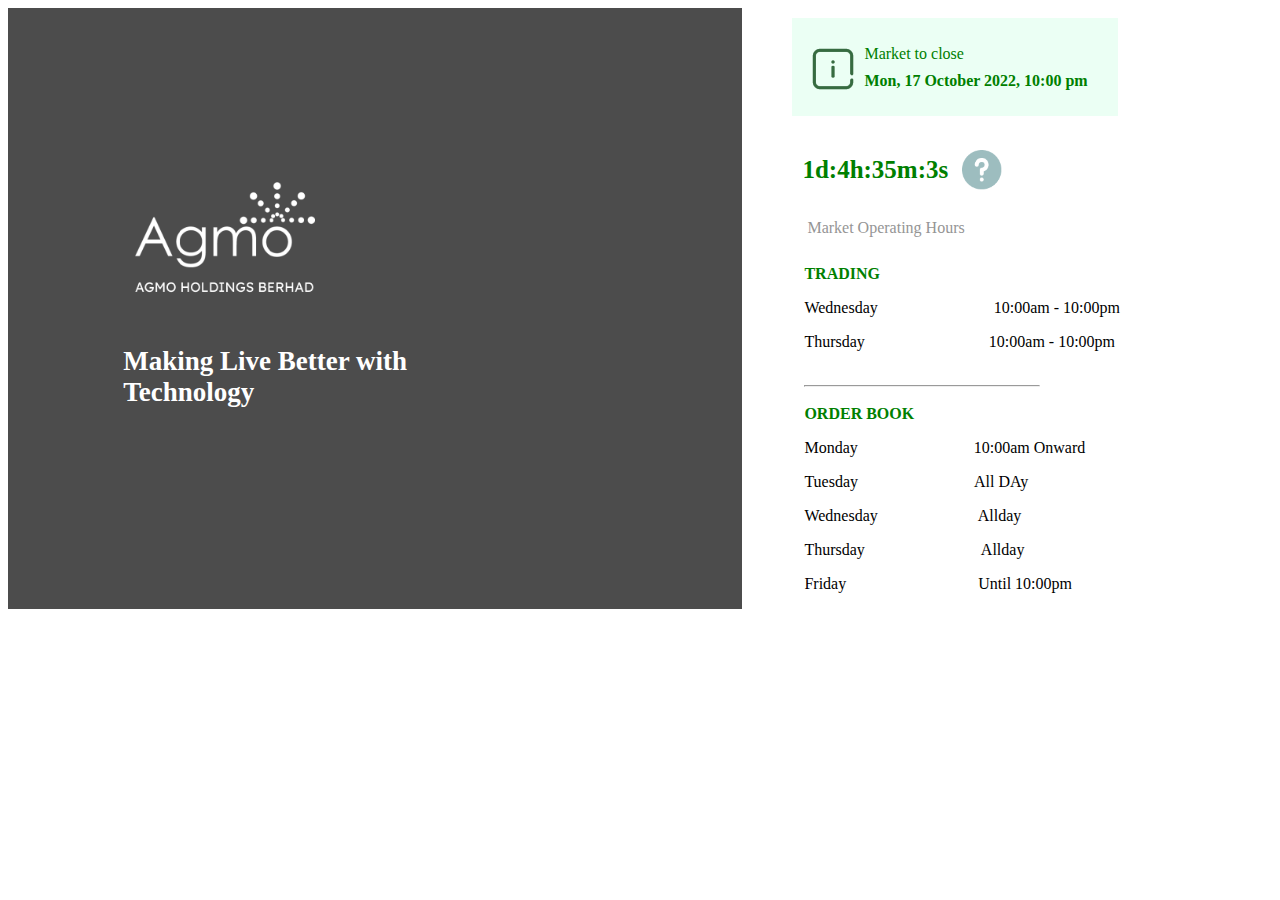
==== index.html @ 68622b1d "code add" ====
<!DOCTYPE html>
<html>

<head>
    <title>Grid Layout</title>
    <style>

    </style>
    <link rel="stylesheet" href="style.css">
</head>

<body>

    <div class="row">
        <div class=" column1">
            <div class="image-container">
                <div class="logo">
                    <img src="agmo_logo.png" alt="Logo">
                </div>
            </div>
            <h3 style="text-align: left;font-size: 27px;">Making Live Better with <br>Technology</h3>
        </div>
        <div class=" column2">

            <div class="text-div">
                <div>
                    <img style="width: 50px;padding-top: 12px;" src="icon_info.png" alt="">
                </div>
                <div style="color: green; margin-left: 6px;line-height: 0.7;padding-top: 16px;">
                    <p>Market to close</p>
                    <p><b>Mon, 17 October 2022, 10:00 pm</b></p>
                </div>
            </div>

            <div style="display: flex; margin-top: 20px;margin-left: 20px;">
                <p style="color:green ; margin-top: 20px;font-size: 25px;"><b>1d:4h:35m:3s</b></p>
                <img style="width: 40px;height: 40px;padding-top: 14px; margin-left: 14px;" src="icon_question.png"
                    alt="">
            </div>

            <p style="color: #959595;margin: 10px 25px">Market Operating Hours</p><br>

            <div style="margin-left: 22px;">
                <p style="color:green ;"><b>TRADING</b></p>
                <p>Wednesday &emsp;&emsp;&emsp;&emsp;&emsp;&emsp;&emsp;10:00am - 10:00pm</p>
                <p>Thursday &emsp;&emsp;&emsp;&emsp;&emsp;&emsp;&ensp;&ensp;&ensp;10:00am - 10:00pm</p><br>
                <hr style="width: 50%;margin: 0;"><br>

                <p style="color: green;"><b>ORDER BOOK</b></p>

                <p>Monday &emsp;&emsp;&emsp;&emsp;&emsp;&emsp;&emsp;10:00am Onward</p>
                <p>Tuesday &emsp;&emsp;&emsp;&emsp;&emsp;&emsp;&emsp;All DAy</p>
                <p>Wednesday &emsp;&emsp;&emsp;&emsp;&emsp;&emsp;Allday</p>
                <p>Thursday &emsp;&emsp;&emsp;&emsp;&emsp;&emsp;&emsp;Allday</p>
                <p>Friday &emsp;&emsp;&emsp;&emsp;&emsp;&emsp;&emsp;&emsp;Until 10:00pm</p>
            </div>

        </div>
    </div>



</body>

</html>
---- style.css ----
.row {
    display: flex;
}

.column {
    padding: 20px;
}

.column1 {
    flex: 60%;
    background-image: linear-gradient(rgba(0, 0, 0, 0.4), rgba(0, 0, 0, 0.4)), url('agmo_background.png');
    background-size: cover;
    background-position: center;
    position: relative;
    color: #ffffff;
    /* Light-colored text */
    display: flex;
    flex-direction: column;
    align-items: center;
    justify-content: center;
    text-align: center;


}

.column1::before {
    content: "";
    position: absolute;
    top: 0;
    left: 0;
    width: 100%;
    height: 100%;
    background-color: rgba(0, 0, 0, 0.5);
    /* Adjust the opacity as needed */
    z-index: -1;
}

.column1 .logo {
    margin-bottom: 20px;
}

.column1 .logo img {
    width: 180px;
    /* Adjust size as needed */
    padding-right: 300px;
    color: white;
}

.column1 h3 {
    text-align: center;
}

.column2 {
    flex: 40%;
    background-color: #ffff;
    color: #000000;
    /* Dark-colored text */
    margin-left: 40px;
}

.column2 p {
    margin-top: 0;
}

h3 {
    text-align: left;
    font-size: 25px;

    padding-right: 220px;

}

.text-div {
    display: flex;
    background-color: #ebfff4;
    padding: 14px 16px;
    margin: 10px;
    width: 60%;
}

@media only screen and (max-width: 600px) {

    .column1 {
        width: 100%;


    }

    .column2 {
        width: 100%;


    }
}
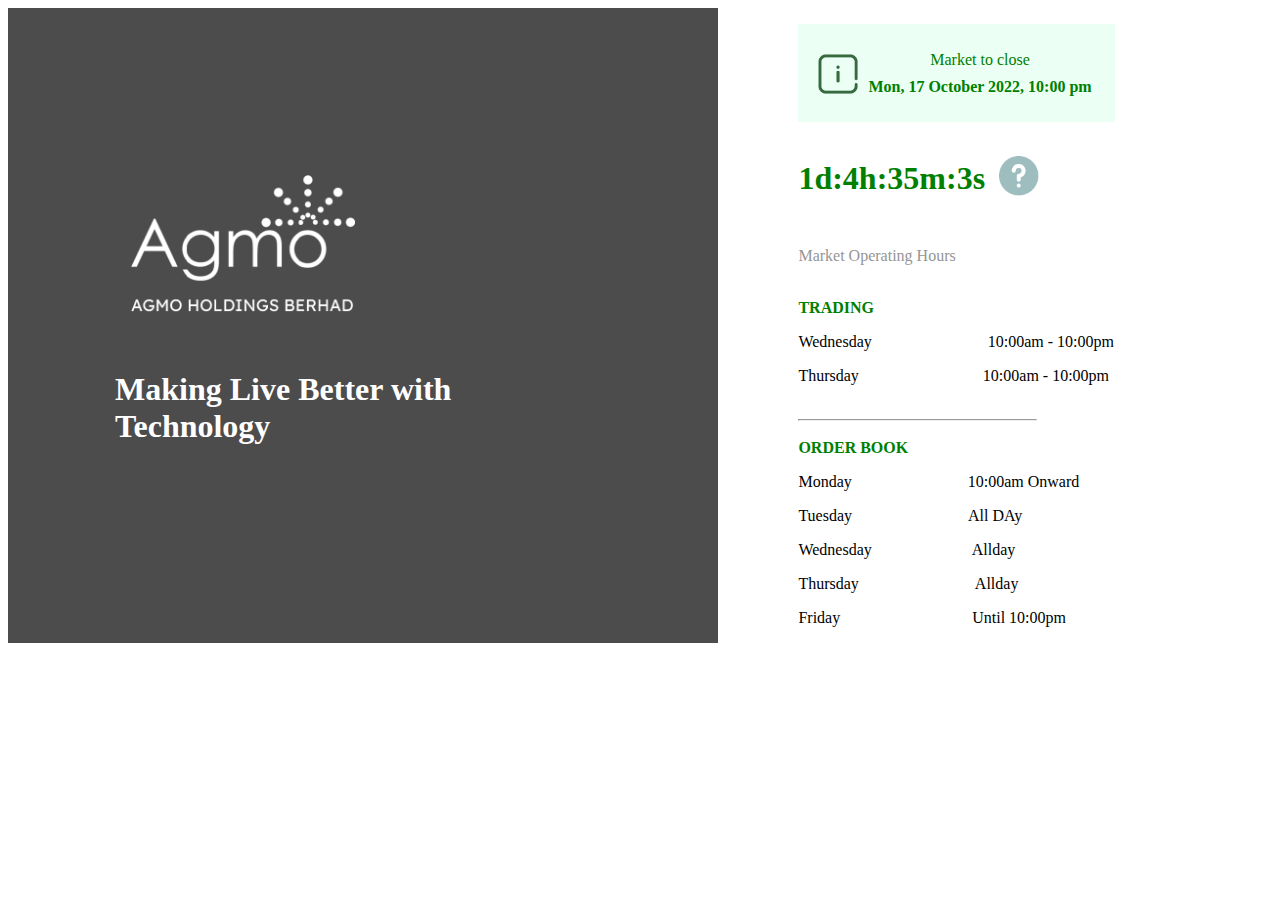
==== commit fa222ca3: "code add" ====
--- a/index.html
+++ b/index.html
@@ -2,64 +2,82 @@
 <html>
 
 <head>
-    <title>Grid Layout</title>
-    <style>
-
-    </style>
-    <link rel="stylesheet" href="style.css">
+    <title>Agmo</title>
+    <style></style>
+    <link rel="stylesheet" href="style.css" />
 </head>
 
 <body>
-
     <div class="row">
-        <div class=" column1">
+        <div class="column1">
             <div class="image-container">
                 <div class="logo">
-                    <img src="agmo_logo.png" alt="Logo">
+                    <img src="agmo_logo.png" alt="Logo" />
                 </div>
             </div>
-            <h3 style="text-align: left;font-size: 27px;">Making Live Better with <br>Technology</h3>
+            <h3 style="text-align: left; font-size: 2em">
+                Making Live Better with <br />Technology
+            </h3>
         </div>
-        <div class=" column2">
-
+        <div class="column2">
             <div class="text-div">
                 <div>
-                    <img style="width: 50px;padding-top: 12px;" src="icon_info.png" alt="">
+                    <img style="width: 3em; padding-top: 12px" src="icon_info.png" alt="" />
                 </div>
-                <div style="color: green; margin-left: 6px;line-height: 0.7;padding-top: 16px;">
+                <div style="
+              color: green;
+              margin-left: 6px;
+              line-height: 0.7;
+              padding-top: 1em;
+            ">
                     <p>Market to close</p>
                     <p><b>Mon, 17 October 2022, 10:00 pm</b></p>
                 </div>
             </div>
+            <br />
 
-            <div style="display: flex; margin-top: 20px;margin-left: 20px;">
-                <p style="color:green ; margin-top: 20px;font-size: 25px;"><b>1d:4h:35m:3s</b></p>
-                <img style="width: 40px;height: 40px;padding-top: 14px; margin-left: 14px;" src="icon_question.png"
-                    alt="">
+            <div style="display: flex">
+                <p style="color: green; margin-top: 20px; font-size: 2em">
+                    <b>1d:4h:35m:3s</b>
+                </p>
+                <img style="
+              width: 2.5em;
+              height: 2.5em;
+              padding-top: 1em;
+              margin-left: 14px;
+            " src="icon_question.png" alt="" />
             </div>
+            <br />
 
-            <p style="color: #959595;margin: 10px 25px">Market Operating Hours</p><br>
+            <div class="t">
+                <p style="color: #959595">Market Operating Hours</p>
+                <br />
+                <p style="color: green"><b>TRADING</b></p>
+                <p>
+                    Wednesday &emsp;&emsp;&emsp;&emsp;&emsp;&emsp;&emsp;10:00am -
+                    10:00pm
+                </p>
+                <p>
+                    Thursday
+                    &emsp;&emsp;&emsp;&emsp;&emsp;&emsp;&ensp;&ensp;&ensp;10:00am -
+                    10:00pm
+                </p>
+                <br />
+                <hr style="width: 50%; margin: 0" />
+                <br />
 
-            <div style="margin-left: 22px;">
-                <p style="color:green ;"><b>TRADING</b></p>
-                <p>Wednesday &emsp;&emsp;&emsp;&emsp;&emsp;&emsp;&emsp;10:00am - 10:00pm</p>
-                <p>Thursday &emsp;&emsp;&emsp;&emsp;&emsp;&emsp;&ensp;&ensp;&ensp;10:00am - 10:00pm</p><br>
-                <hr style="width: 50%;margin: 0;"><br>
-
-                <p style="color: green;"><b>ORDER BOOK</b></p>
+                <p style="color: green"><b>ORDER BOOK</b></p>
 
                 <p>Monday &emsp;&emsp;&emsp;&emsp;&emsp;&emsp;&emsp;10:00am Onward</p>
                 <p>Tuesday &emsp;&emsp;&emsp;&emsp;&emsp;&emsp;&emsp;All DAy</p>
                 <p>Wednesday &emsp;&emsp;&emsp;&emsp;&emsp;&emsp;Allday</p>
                 <p>Thursday &emsp;&emsp;&emsp;&emsp;&emsp;&emsp;&emsp;Allday</p>
-                <p>Friday &emsp;&emsp;&emsp;&emsp;&emsp;&emsp;&emsp;&emsp;Until 10:00pm</p>
+                <p>
+                    Friday &emsp;&emsp;&emsp;&emsp;&emsp;&emsp;&emsp;&emsp;Until 10:00pm
+                </p>
             </div>
-
         </div>
     </div>
-
-
-
 </body>
 
 </html>--- a/style.css
+++ b/style.css
@@ -1,14 +1,18 @@
 .row {
     display: flex;
+    text-align: center;
+    justify-content: center;
 }
 
-.column {
-    padding: 20px;
-}
+/* 
+  .column {
+      padding: 20px;
+  } */
 
 .column1 {
     flex: 60%;
-    background-image: linear-gradient(rgba(0, 0, 0, 0.4), rgba(0, 0, 0, 0.4)), url('agmo_background.png');
+    background-image: linear-gradient(rgba(0, 0, 0, 0.4), rgba(0, 0, 0, 0.4)),
+        url("agmo_background.png");
     background-size: cover;
     background-position: center;
     position: relative;
@@ -18,9 +22,9 @@
     flex-direction: column;
     align-items: center;
     justify-content: center;
-    text-align: center;
-
-
+    text-align: left;
+    background-color: rgba(0, 0, 0, 0.5);
+    /* Adjust the opacity as needed */
 }
 
 .column1::before {
@@ -30,8 +34,7 @@
     left: 0;
     width: 100%;
     height: 100%;
-    background-color: rgba(0, 0, 0, 0.5);
-    /* Adjust the opacity as needed */
+
     z-index: -1;
 }
 
@@ -40,9 +43,9 @@
 }
 
 .column1 .logo img {
-    width: 180px;
+    width: 14em;
     /* Adjust size as needed */
-    padding-right: 300px;
+    padding-right: 15em;
     color: white;
 }
 
@@ -51,11 +54,12 @@
 }
 
 .column2 {
-    flex: 40%;
+    width: 40%;
     background-color: #ffff;
     color: #000000;
     /* Dark-colored text */
-    margin-left: 40px;
+    margin-left: 5em;
+    margin-top: 1em;
 }
 
 .column2 p {
@@ -63,32 +67,57 @@
 }
 
 h3 {
+    padding-right: 5em;
+}
+
+.t {
     text-align: left;
-    font-size: 25px;
-
-    padding-right: 220px;
-
 }
 
 .text-div {
     display: flex;
     background-color: #ebfff4;
     padding: 14px 16px;
-    margin: 10px;
     width: 60%;
 }
 
-@media only screen and (max-width: 600px) {
+@media screen and (min-width: 310px) and (max-width: 730px) {
+    body {
+        width: 100%;
+    }
+
+    .row {
+        flex-direction: column;
+        flex-wrap: nowrap;
+        text-align: center;
+    }
+
+    /* .column1::before {
+          position: none;
+      } */
 
     .column1 {
         width: 100%;
+        text-align: center;
+    }
 
+    .column1 .logo img {
+        width: 14em;
+        padding-top: 2em;
+        padding-left: 15em;
+    }
 
+    h3 {
+        padding-left: 5em;
+        font-size: 1em;
     }
 
     .column2 {
         width: 100%;
+        text-align: left;
+    }
 
-
+    .column1 .logo img {
+        width: 150px;
     }
 }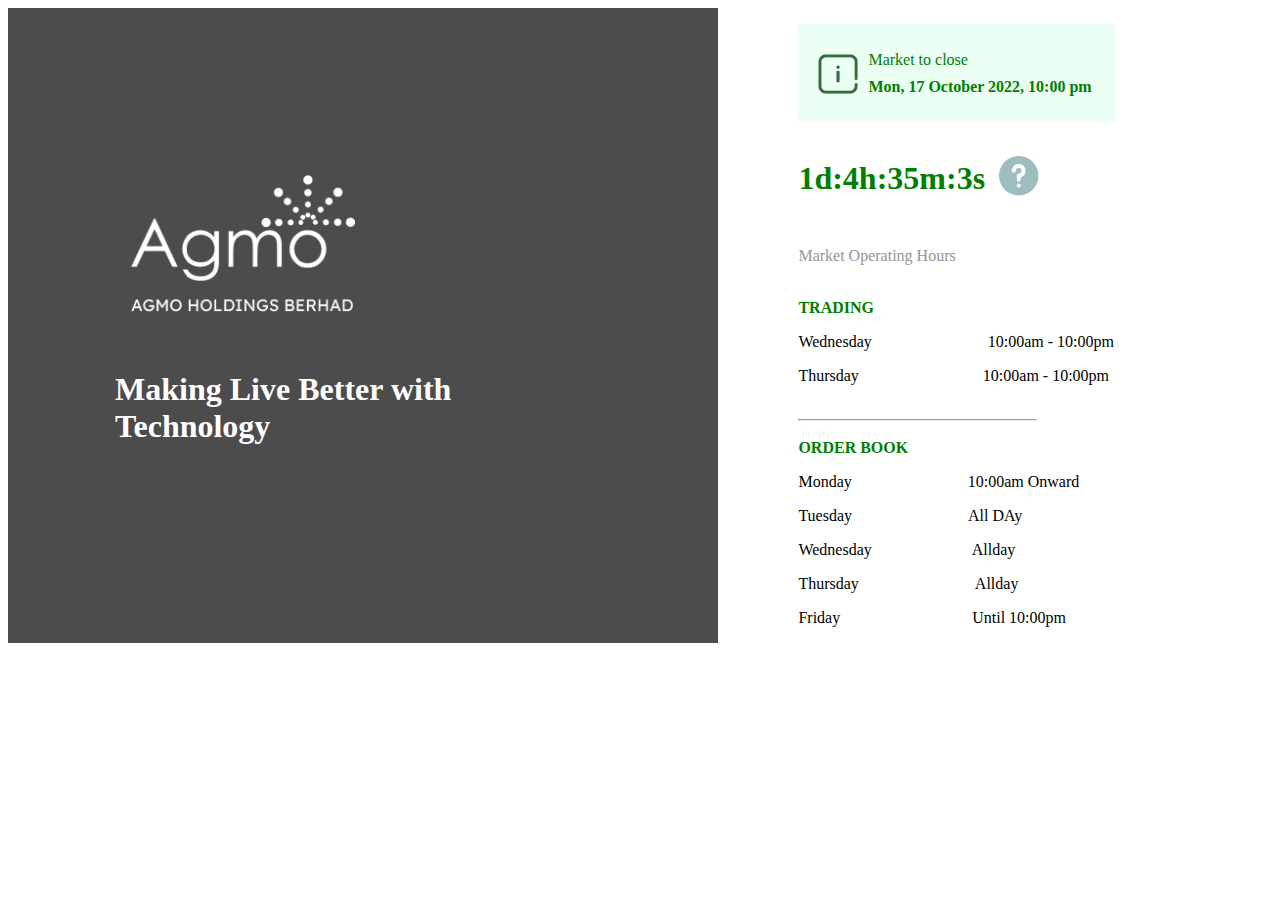
==== commit bc699cfa: "add code" ====
--- a/index.html
+++ b/index.html
@@ -2,6 +2,8 @@
 <html>
 
 <head>
+    <meta name="viewport" content="width=device-width, initial-scale=1.0">
+
     <title>Agmo</title>
     <style></style>
     <link rel="stylesheet" href="style.css" />
@@ -24,14 +26,14 @@
                 <div>
                     <img style="width: 3em; padding-top: 12px" src="icon_info.png" alt="" />
                 </div>
-                <div style="
+                <div class="icon-time" style="
               color: green;
               margin-left: 6px;
               line-height: 0.7;
               padding-top: 1em;
-            ">
+              text-align: left;">
                     <p>Market to close</p>
-                    <p><b>Mon, 17 October 2022, 10:00 pm</b></p>
+                    <p class="text-height"><b>Mon, 17 October 2022, 10:00 pm</b></p>
                 </div>
             </div>
             <br />
--- a/style.css
+++ b/style.css
@@ -120,4 +120,14 @@
     .column1 .logo img {
         width: 150px;
     }
+
+    .icon-time {
+        line-height: 1;
+    }
+
+    .text-height {
+        line-height: 1;
+    }
+
+
 }